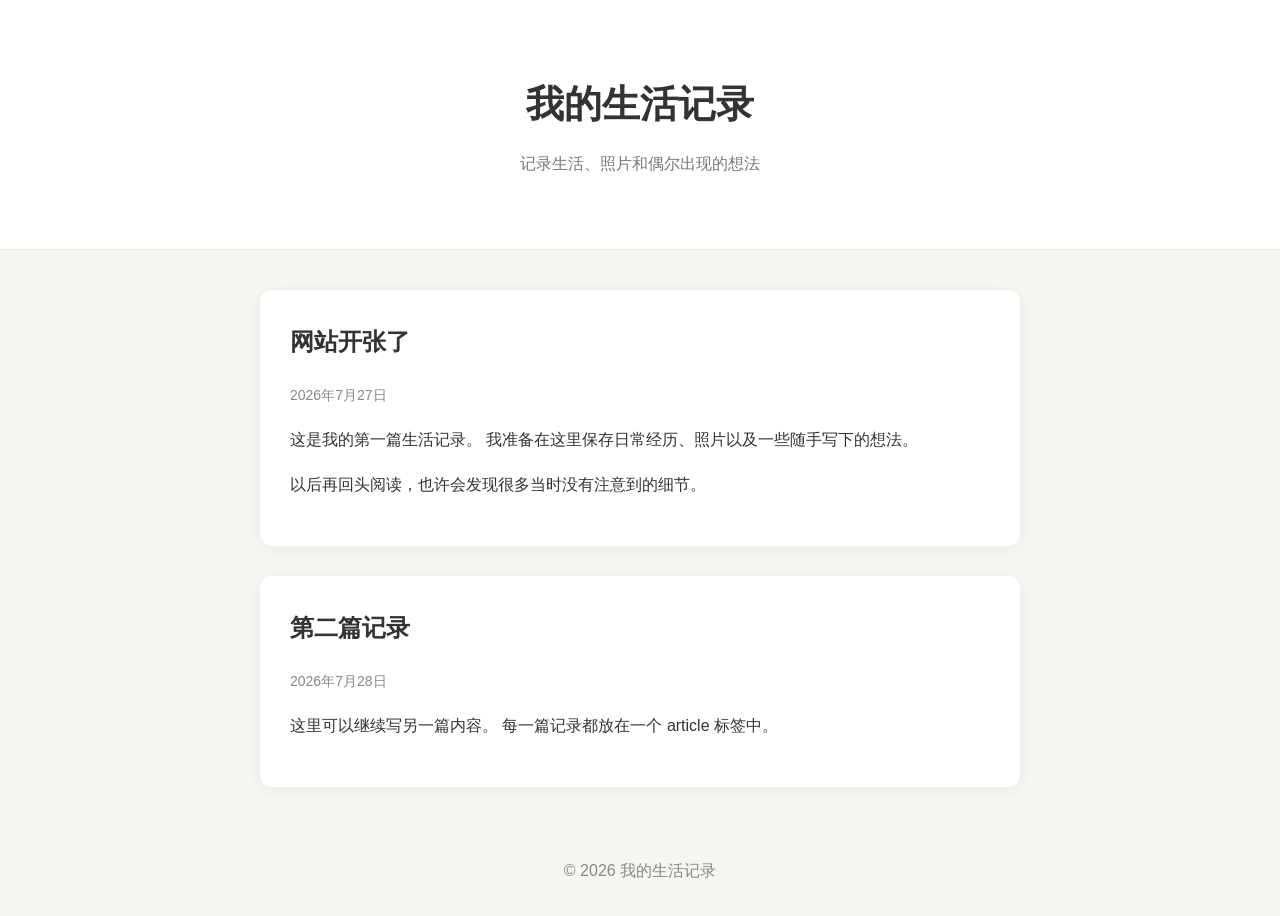
==== index.html @ 9f0eeac4 "Add initial HTML structure for personal blog" ====
<!DOCTYPE html>
<html lang="zh-CN">
<head>
  <meta charset="UTF-8">

  <meta
    name="viewport"
    content="width=device-width, initial-scale=1.0"
  >

  <title>我的生活记录</title>

  <style>
    * {
      box-sizing: border-box;
    }

    body {
      margin: 0;
      background: #f5f5f2;
      color: #333;
      font-family:
        -apple-system,
        BlinkMacSystemFont,
        "Segoe UI",
        "Microsoft YaHei",
        sans-serif;
      line-height: 1.8;
    }

    header {
      padding: 70px 20px;
      background: white;
      text-align: center;
      border-bottom: 1px solid #e5e5e5;
    }

    header h1 {
      margin: 0 0 12px;
      font-size: 38px;
    }

    header p {
      margin: 0;
      color: #777;
    }

    main {
      width: min(760px, calc(100% - 32px));
      margin: 40px auto;
    }

    article {
      margin-bottom: 30px;
      padding: 30px;
      background: white;
      border-radius: 12px;
      box-shadow: 0 3px 15px rgba(0, 0, 0, 0.05);
    }

    article h2 {
      margin-top: 0;
    }

    time {
      display: block;
      margin-bottom: 18px;
      color: #888;
      font-size: 14px;
    }

    article img {
      display: block;
      width: 100%;
      height: auto;
      margin: 22px 0;
      border-radius: 8px;
    }

    footer {
      padding: 30px 20px;
      color: #888;
      text-align: center;
    }
  </style>
</head>

<body>
  <header>
    <h1>我的生活记录</h1>
    <p>记录生活、照片和偶尔出现的想法</p>
  </header>

  <main>
    <article>
      <h2>网站开张了</h2>
      <time datetime="2026-07-27">2026年7月27日</time>

      <p>
        这是我的第一篇生活记录。
        我准备在这里保存日常经历、照片以及一些随手写下的想法。
      </p>

      <p>
        以后再回头阅读，也许会发现很多当时没有注意到的细节。
      </p>
    </article>

    <article>
      <h2>第二篇记录</h2>
      <time datetime="2026-07-28">2026年7月28日</time>

      <p>
        这里可以继续写另一篇内容。
        每一篇记录都放在一个 article 标签中。
      </p>
    </article>
  </main>

  <footer>
    © 2026 我的生活记录
  </footer>
</body>
</html>
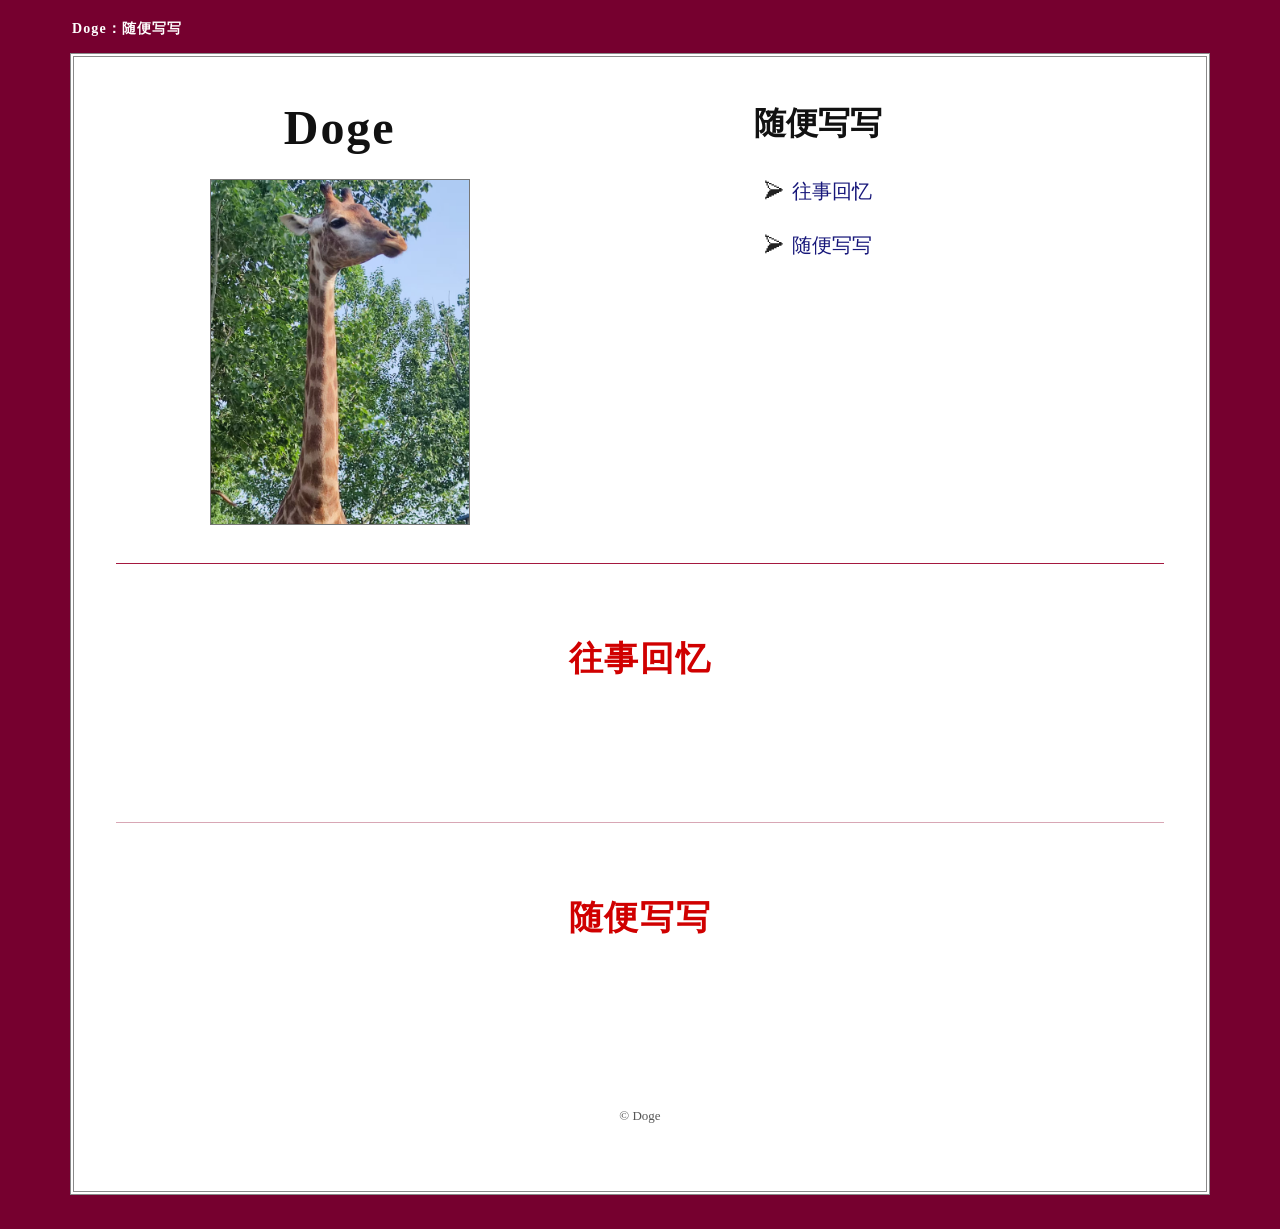
==== commit d3f8ad06: "Update index.html" ====
--- a/index.html
+++ b/index.html
@@ -2,123 +2,228 @@
 <html lang="zh-CN">
 <head>
   <meta charset="UTF-8">
-
-  <meta
-    name="viewport"
-    content="width=device-width, initial-scale=1.0"
-  >
-
-  <title>我的生活记录</title>
+  <meta name="viewport" content="width=device-width, initial-scale=1.0">
+  <meta name="description" content="Doge 的个人写作页面">
+  <title>Doge｜随便写写</title>
 
   <style>
+    :root {
+      --burgundy: #76002f;
+      --link: #17177a;
+      --rule: #a5183f;
+      --paper: #fff;
+      --ink: #111;
+    }
+
     * {
       box-sizing: border-box;
     }
 
+    html {
+      scroll-behavior: smooth;
+    }
+
     body {
       margin: 0;
-      background: #f5f5f2;
-      color: #333;
-      font-family:
-        -apple-system,
-        BlinkMacSystemFont,
-        "Segoe UI",
-        "Microsoft YaHei",
-        sans-serif;
+      background: var(--burgundy);
+      color: var(--ink);
+      font-family: "Noto Serif SC", "Songti SC", SimSun, serif;
+      font-size: 18px;
       line-height: 1.8;
     }
 
-    header {
-      padding: 70px 20px;
-      background: white;
-      text-align: center;
-      border-bottom: 1px solid #e5e5e5;
-    }
-
-    header h1 {
-      margin: 0 0 12px;
-      font-size: 38px;
-    }
-
-    header p {
+    a {
+      color: var(--link);
+      text-decoration: none;
+    }
+
+    a:hover,
+    a:focus-visible {
+      color: var(--burgundy);
+      text-decoration: underline;
+    }
+
+    .site-label {
+      width: min(1140px, calc(100% - 40px));
+      margin: 0 auto;
+      padding: 16px 2px 12px;
+      color: #fff;
+      font-size: 14px;
+      font-weight: 700;
+      letter-spacing: 0.08em;
+    }
+
+    .page {
+      width: min(1140px, calc(100% - 40px));
+      min-height: calc(100vh - 76px);
+      margin: 0 auto 34px;
+      padding: 40px 42px 64px;
+      background: var(--paper);
+      border: 4px double #8a8a8a;
+    }
+
+    .intro {
+      display: grid;
+      grid-template-columns: minmax(220px, 0.8fr) minmax(360px, 1.45fr);
+      gap: 56px;
+      align-items: start;
+      padding: 2px 7% 38px;
+      border-bottom: 1px solid var(--rule);
+    }
+
+    .profile {
+      text-align: center;
+    }
+
+    .profile h1 {
+      margin: 0 0 22px;
+      font-size: clamp(34px, 4vw, 48px);
+      line-height: 1.2;
+      letter-spacing: 0.04em;
+    }
+
+    .portrait {
+      display: block;
+      width: min(100%, 260px);
+      aspect-ratio: 3 / 4;
+      margin: 0 auto;
+      border: 1px solid #777;
+      object-fit: cover;
+      object-position: center top;
+    }
+
+    .contents {
+      padding-top: 4px;
+    }
+
+    .contents h2 {
+      margin: 0 0 28px;
+      text-align: center;
+      font-size: clamp(25px, 3vw, 32px);
+      line-height: 1.3;
+    }
+
+    .contents ul {
+      width: fit-content;
+      margin: 0 auto;
+      padding: 0;
+      list-style: none;
+    }
+
+    .contents li {
+      position: relative;
+      margin: 18px 0;
+      padding-left: 28px;
+      font-size: 20px;
+    }
+
+    .contents li::before {
+      position: absolute;
+      left: 0;
+      content: "➢";
+      color: #222;
+    }
+
+    .writing-section {
+      min-height: 210px;
+      padding: 64px 8% 42px;
+      text-align: center;
+      scroll-margin-top: 24px;
+    }
+
+    .writing-section + .writing-section {
+      border-top: 1px solid #d8a7b5;
+    }
+
+    .writing-section h2 {
       margin: 0;
-      color: #777;
-    }
-
-    main {
-      width: min(760px, calc(100% - 32px));
-      margin: 40px auto;
-    }
-
-    article {
-      margin-bottom: 30px;
-      padding: 30px;
-      background: white;
-      border-radius: 12px;
-      box-shadow: 0 3px 15px rgba(0, 0, 0, 0.05);
-    }
-
-    article h2 {
-      margin-top: 0;
-    }
-
-    time {
-      display: block;
-      margin-bottom: 18px;
-      color: #888;
-      font-size: 14px;
-    }
-
-    article img {
-      display: block;
-      width: 100%;
-      height: auto;
-      margin: 22px 0;
-      border-radius: 8px;
+      color: #d00000;
+      font-size: clamp(26px, 3vw, 34px);
+      letter-spacing: 0.05em;
+    }
+
+    .empty-space {
+      min-height: 90px;
     }
 
     footer {
-      padding: 30px 20px;
-      color: #888;
-      text-align: center;
+      margin-top: 24px;
+      color: #555;
+      font-size: 13px;
+      text-align: center;
+    }
+
+    @media (max-width: 760px) {
+      body {
+        font-size: 16px;
+      }
+
+      .site-label,
+      .page {
+        width: calc(100% - 22px);
+      }
+
+      .site-label {
+        padding-top: 10px;
+      }
+
+      .page {
+        margin-bottom: 11px;
+        padding: 30px 20px 44px;
+      }
+
+      .intro {
+        grid-template-columns: 1fr;
+        gap: 38px;
+        padding: 0 0 34px;
+      }
+
+      .portrait {
+        width: min(72vw, 240px);
+      }
+
+      .contents li {
+        font-size: 18px;
+      }
+
+      .writing-section {
+        min-height: 175px;
+        padding: 50px 4% 30px;
+      }
     }
   </style>
 </head>
 
 <body>
-  <header>
-    <h1>我的生活记录</h1>
-    <p>记录生活、照片和偶尔出现的想法</p>
-  </header>
-
-  <main>
-    <article>
-      <h2>网站开张了</h2>
-      <time datetime="2026-07-27">2026年7月27日</time>
-
-      <p>
-        这是我的第一篇生活记录。
-        我准备在这里保存日常经历、照片以及一些随手写下的想法。
-      </p>
-
-      <p>
-        以后再回头阅读，也许会发现很多当时没有注意到的细节。
-      </p>
-    </article>
-
-    <article>
-      <h2>第二篇记录</h2>
-      <time datetime="2026-07-28">2026年7月28日</time>
-
-      <p>
-        这里可以继续写另一篇内容。
-        每一篇记录都放在一个 article 标签中。
-      </p>
-    </article>
+  <div class="site-label">Doge：随便写写</div>
+
+  <main class="page">
+    <section class="intro" aria-label="个人简介与目录">
+      <div class="profile">
+        <h1>Doge</h1>
+        <img class="portrait" src="img.jpg" alt="Doge 的人像">
+      </div>
+
+      <nav class="contents" aria-labelledby="contents-title">
+        <h2 id="contents-title">随便写写</h2>
+        <ul>
+          <li><a href="#memories">往事回忆</a></li>
+          <li><a href="#writings">随便写写</a></li>
+        </ul>
+      </nav>
+    </section>
+
+    <section class="writing-section" id="memories">
+      <h2>往事回忆</h2>
+      <div class="empty-space" aria-hidden="true"></div>
+    </section>
+
+    <section class="writing-section" id="writings">
+      <h2>随便写写</h2>
+      <div class="empty-space" aria-hidden="true"></div>
+    </section>
+
+    <footer>© Doge</footer>
   </main>
-
-  <footer>
-    © 2026 我的生活记录
-  </footer>
 </body>
 </html>
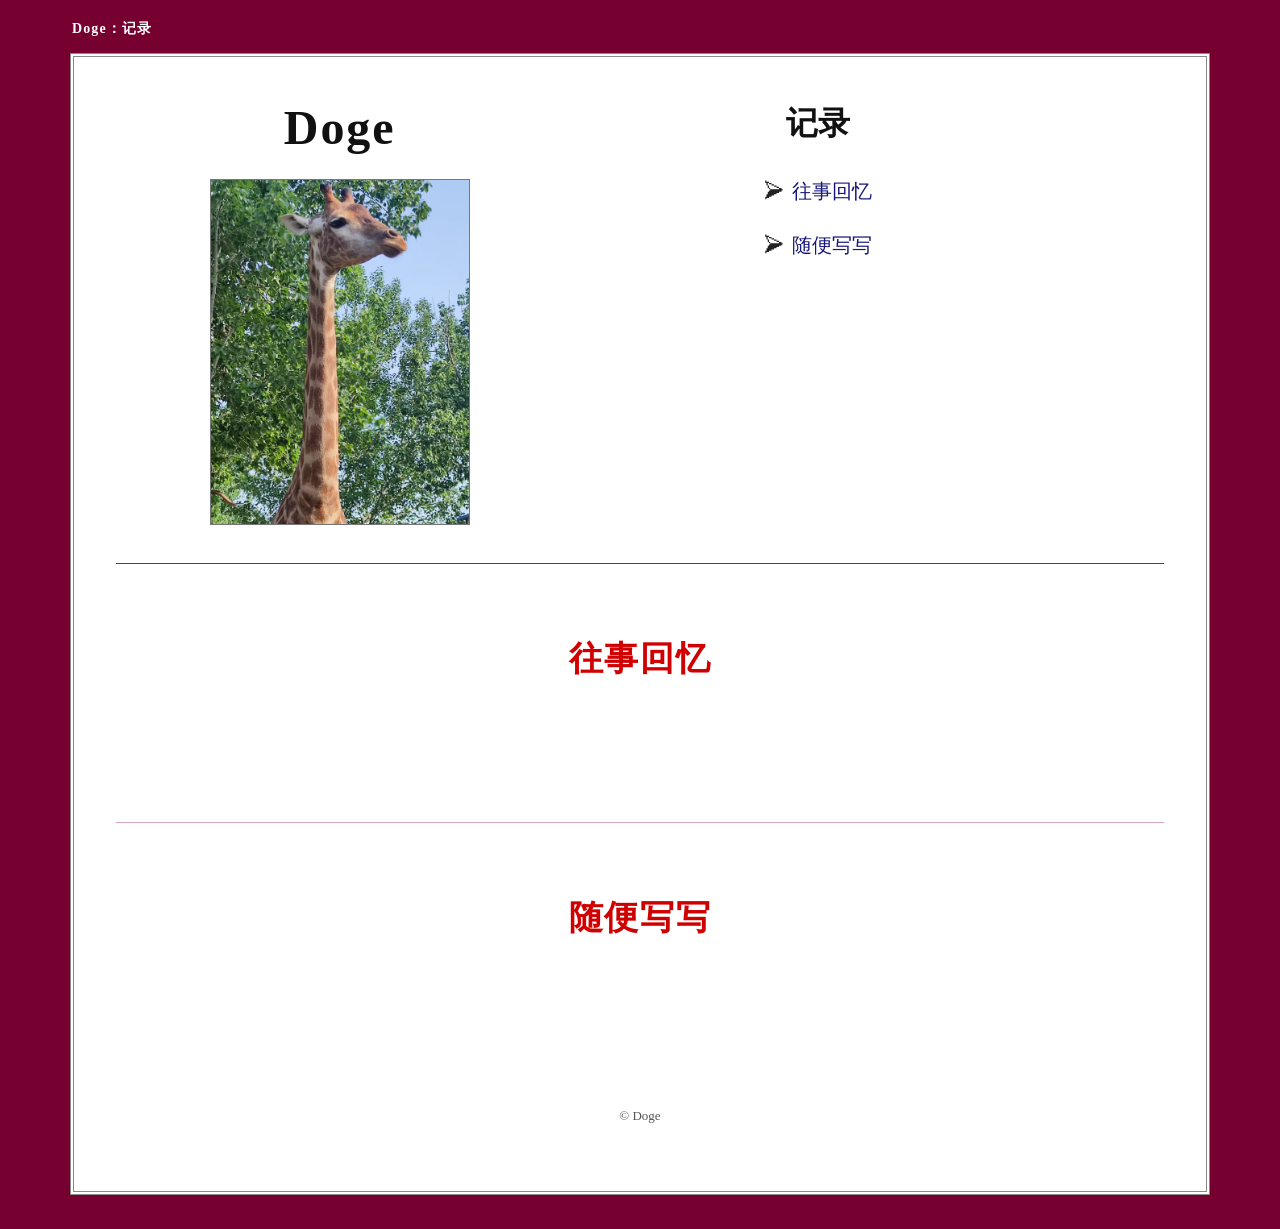
==== commit debb5734: "Update index.html" ====
--- a/index.html
+++ b/index.html
@@ -4,7 +4,7 @@
   <meta charset="UTF-8">
   <meta name="viewport" content="width=device-width, initial-scale=1.0">
   <meta name="description" content="Doge 的个人写作页面">
-  <title>Doge｜随便写写</title>
+  <title>Doge｜记录</title>
 
   <style>
     :root {
@@ -195,7 +195,7 @@
 </head>
 
 <body>
-  <div class="site-label">Doge：随便写写</div>
+  <div class="site-label">Doge：记录</div>
 
   <main class="page">
     <section class="intro" aria-label="个人简介与目录">
@@ -205,7 +205,7 @@
       </div>
 
       <nav class="contents" aria-labelledby="contents-title">
-        <h2 id="contents-title">随便写写</h2>
+        <h2 id="contents-title">记录</h2>
         <ul>
           <li><a href="#memories">往事回忆</a></li>
           <li><a href="#writings">随便写写</a></li>
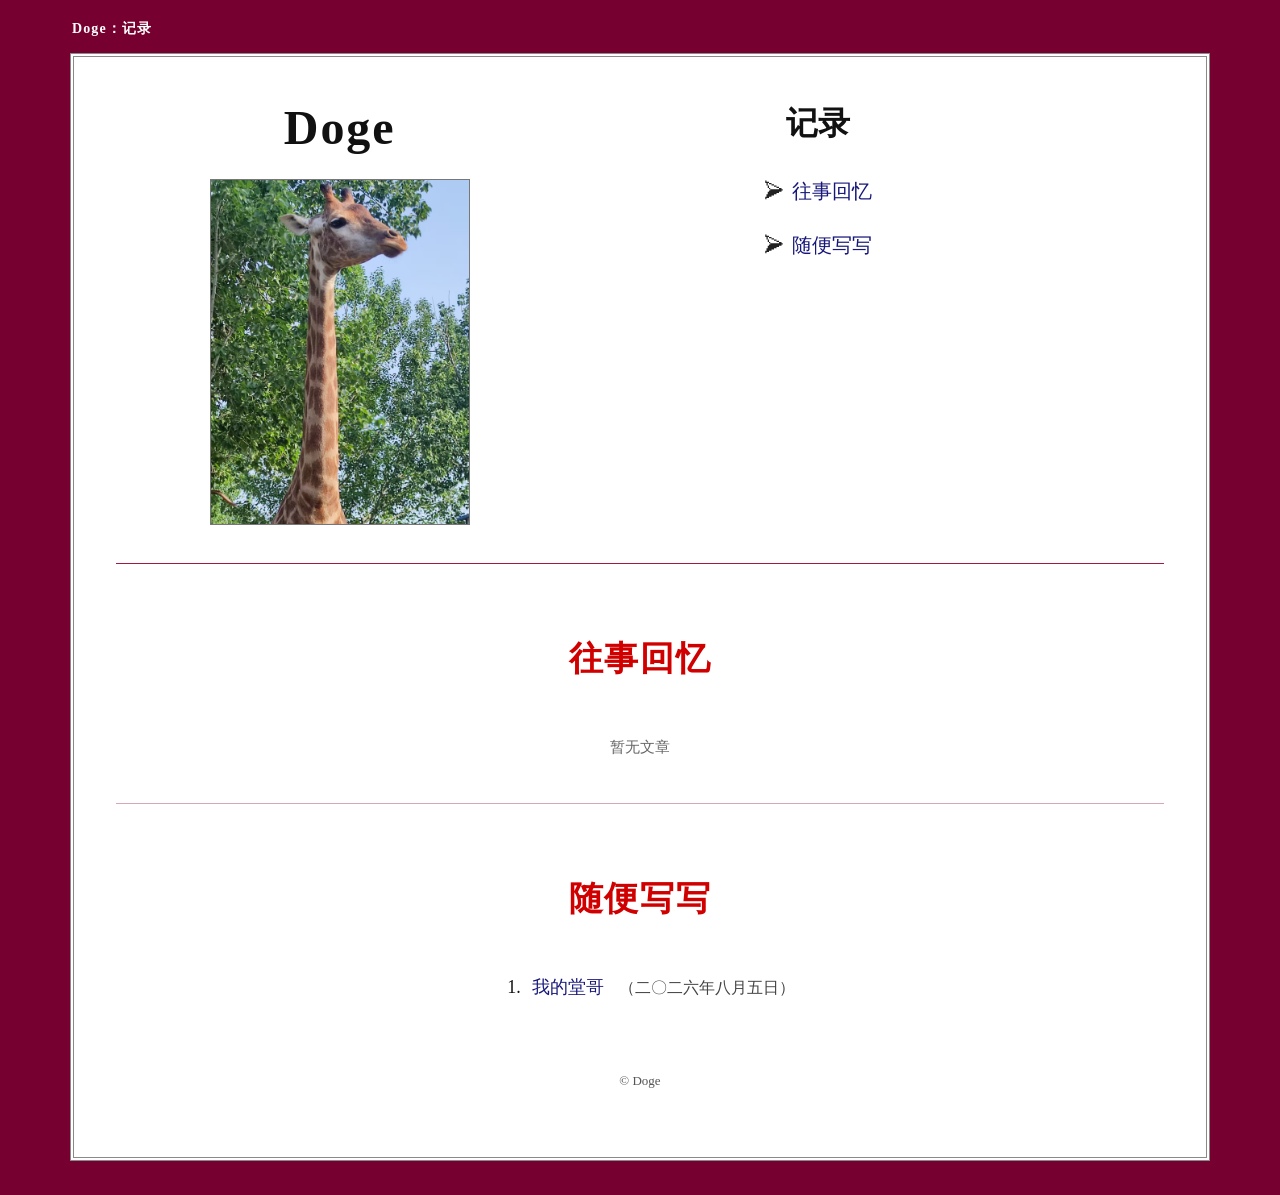
==== commit 9a19dab6: "添加《我的堂哥》及随便写写目录" ====
--- a/index.html
+++ b/index.html
@@ -5,203 +5,17 @@
   <meta name="viewport" content="width=device-width, initial-scale=1.0">
   <meta name="description" content="Doge 的个人写作页面">
   <title>Doge｜记录</title>
-
-  <style>
-    :root {
-      --burgundy: #76002f;
-      --link: #17177a;
-      --rule: #a5183f;
-      --paper: #fff;
-      --ink: #111;
-    }
-
-    * {
-      box-sizing: border-box;
-    }
-
-    html {
-      scroll-behavior: smooth;
-    }
-
-    body {
-      margin: 0;
-      background: var(--burgundy);
-      color: var(--ink);
-      font-family: "Noto Serif SC", "Songti SC", SimSun, serif;
-      font-size: 18px;
-      line-height: 1.8;
-    }
-
-    a {
-      color: var(--link);
-      text-decoration: none;
-    }
-
-    a:hover,
-    a:focus-visible {
-      color: var(--burgundy);
-      text-decoration: underline;
-    }
-
-    .site-label {
-      width: min(1140px, calc(100% - 40px));
-      margin: 0 auto;
-      padding: 16px 2px 12px;
-      color: #fff;
-      font-size: 14px;
-      font-weight: 700;
-      letter-spacing: 0.08em;
-    }
-
-    .page {
-      width: min(1140px, calc(100% - 40px));
-      min-height: calc(100vh - 76px);
-      margin: 0 auto 34px;
-      padding: 40px 42px 64px;
-      background: var(--paper);
-      border: 4px double #8a8a8a;
-    }
-
-    .intro {
-      display: grid;
-      grid-template-columns: minmax(220px, 0.8fr) minmax(360px, 1.45fr);
-      gap: 56px;
-      align-items: start;
-      padding: 2px 7% 38px;
-      border-bottom: 1px solid var(--rule);
-    }
-
-    .profile {
-      text-align: center;
-    }
-
-    .profile h1 {
-      margin: 0 0 22px;
-      font-size: clamp(34px, 4vw, 48px);
-      line-height: 1.2;
-      letter-spacing: 0.04em;
-    }
-
-    .portrait {
-      display: block;
-      width: min(100%, 260px);
-      aspect-ratio: 3 / 4;
-      margin: 0 auto;
-      border: 1px solid #777;
-      object-fit: cover;
-      object-position: center top;
-    }
-
-    .contents {
-      padding-top: 4px;
-    }
-
-    .contents h2 {
-      margin: 0 0 28px;
-      text-align: center;
-      font-size: clamp(25px, 3vw, 32px);
-      line-height: 1.3;
-    }
-
-    .contents ul {
-      width: fit-content;
-      margin: 0 auto;
-      padding: 0;
-      list-style: none;
-    }
-
-    .contents li {
-      position: relative;
-      margin: 18px 0;
-      padding-left: 28px;
-      font-size: 20px;
-    }
-
-    .contents li::before {
-      position: absolute;
-      left: 0;
-      content: "➢";
-      color: #222;
-    }
-
-    .writing-section {
-      min-height: 210px;
-      padding: 64px 8% 42px;
-      text-align: center;
-      scroll-margin-top: 24px;
-    }
-
-    .writing-section + .writing-section {
-      border-top: 1px solid #d8a7b5;
-    }
-
-    .writing-section h2 {
-      margin: 0;
-      color: #d00000;
-      font-size: clamp(26px, 3vw, 34px);
-      letter-spacing: 0.05em;
-    }
-
-    .empty-space {
-      min-height: 90px;
-    }
-
-    footer {
-      margin-top: 24px;
-      color: #555;
-      font-size: 13px;
-      text-align: center;
-    }
-
-    @media (max-width: 760px) {
-      body {
-        font-size: 16px;
-      }
-
-      .site-label,
-      .page {
-        width: calc(100% - 22px);
-      }
-
-      .site-label {
-        padding-top: 10px;
-      }
-
-      .page {
-        margin-bottom: 11px;
-        padding: 30px 20px 44px;
-      }
-
-      .intro {
-        grid-template-columns: 1fr;
-        gap: 38px;
-        padding: 0 0 34px;
-      }
-
-      .portrait {
-        width: min(72vw, 240px);
-      }
-
-      .contents li {
-        font-size: 18px;
-      }
-
-      .writing-section {
-        min-height: 175px;
-        padding: 50px 4% 30px;
-      }
-    }
-  </style>
+  <link rel="stylesheet" href="style.css">
 </head>
 
 <body>
-  <div class="site-label">Doge：记录</div>
+  <header class="site-label"><a href="index.html">Doge：记录</a></header>
 
   <main class="page">
     <section class="intro" aria-label="个人简介与目录">
       <div class="profile">
         <h1>Doge</h1>
-        <img class="portrait" src="img.jpg" alt="Doge 的人像">
+        <img class="portrait" src="img.jpg" alt="一只长颈鹿">
       </div>
 
       <nav class="contents" aria-labelledby="contents-title">
@@ -215,12 +29,17 @@
 
     <section class="writing-section" id="memories">
       <h2>往事回忆</h2>
-      <div class="empty-space" aria-hidden="true"></div>
+      <p class="empty-note">暂无文章</p>
     </section>
 
     <section class="writing-section" id="writings">
       <h2>随便写写</h2>
-      <div class="empty-space" aria-hidden="true"></div>
+      <ol class="article-list">
+        <li>
+          <a href="随便写写/我的堂哥.html">我的堂哥</a>
+          <time datetime="2026-08-05">（二〇二六年八月五日）</time>
+        </li>
+      </ol>
     </section>
 
     <footer>© Doge</footer>
--- a/style.css
+++ b/style.css
@@ -0,0 +1,266 @@
+:root {
+  --burgundy: #76002f;
+  --link: #17177a;
+  --rule: #a5183f;
+  --paper: #fff;
+  --ink: #111;
+  --muted: #666;
+}
+
+* {
+  box-sizing: border-box;
+}
+
+html {
+  scroll-behavior: smooth;
+}
+
+body {
+  margin: 0;
+  background: var(--burgundy);
+  color: var(--ink);
+  font-family: "Noto Serif SC", "Songti SC", SimSun, serif;
+  font-size: 18px;
+  line-height: 1.8;
+}
+
+a {
+  color: var(--link);
+  text-decoration: none;
+}
+
+a:hover,
+a:focus-visible {
+  color: var(--burgundy);
+  text-decoration: underline;
+}
+
+.site-label {
+  width: min(1140px, calc(100% - 40px));
+  margin: 0 auto;
+  padding: 16px 2px 12px;
+  font-size: 14px;
+  font-weight: 700;
+  letter-spacing: 0.08em;
+}
+
+.site-label a {
+  color: #fff;
+}
+
+.page {
+  width: min(1140px, calc(100% - 40px));
+  min-height: calc(100vh - 76px);
+  margin: 0 auto 34px;
+  padding: 40px 42px 64px;
+  background: var(--paper);
+  border: 4px double #8a8a8a;
+}
+
+.intro {
+  display: grid;
+  grid-template-columns: minmax(220px, 0.8fr) minmax(360px, 1.45fr);
+  gap: 56px;
+  align-items: start;
+  padding: 2px 7% 38px;
+  border-bottom: 1px solid var(--rule);
+}
+
+.profile {
+  text-align: center;
+}
+
+.profile h1 {
+  margin: 0 0 22px;
+  font-size: clamp(34px, 4vw, 48px);
+  line-height: 1.2;
+  letter-spacing: 0.04em;
+}
+
+.portrait {
+  display: block;
+  width: min(100%, 260px);
+  aspect-ratio: 3 / 4;
+  margin: 0 auto;
+  border: 1px solid #777;
+  object-fit: cover;
+  object-position: center top;
+}
+
+.contents {
+  padding-top: 4px;
+}
+
+.contents h2 {
+  margin: 0 0 28px;
+  text-align: center;
+  font-size: clamp(25px, 3vw, 32px);
+  line-height: 1.3;
+}
+
+.contents ul {
+  width: fit-content;
+  margin: 0 auto;
+  padding: 0;
+  list-style: none;
+}
+
+.contents li {
+  position: relative;
+  margin: 18px 0;
+  padding-left: 28px;
+  font-size: 20px;
+}
+
+.contents li::before {
+  position: absolute;
+  left: 0;
+  content: "➢";
+  color: #222;
+}
+
+.writing-section {
+  min-height: 210px;
+  padding: 64px 8% 42px;
+  text-align: center;
+  scroll-margin-top: 24px;
+}
+
+.writing-section + .writing-section {
+  border-top: 1px solid #d8a7b5;
+}
+
+.writing-section h2 {
+  margin: 0;
+  color: #d00000;
+  font-size: clamp(26px, 3vw, 34px);
+  letter-spacing: 0.05em;
+}
+
+.empty-note {
+  margin: 44px 0 0;
+  color: var(--muted);
+  font-size: 15px;
+}
+
+.article-list {
+  width: fit-content;
+  margin: 42px auto 0;
+  padding-left: 2.25em;
+  text-align: left;
+}
+
+.article-list li {
+  padding-left: 0.35em;
+}
+
+.article-list time {
+  margin-left: 0.7em;
+  color: #444;
+  font-size: 0.88em;
+  white-space: nowrap;
+}
+
+.article-page {
+  width: min(900px, calc(100% - 40px));
+  padding: 30px clamp(26px, 7vw, 88px) 64px;
+}
+
+.breadcrumb {
+  margin: 0 0 30px;
+  padding-bottom: 12px;
+  border-bottom: 1px solid var(--rule);
+  font-size: 15px;
+}
+
+.article-header {
+  margin-bottom: 42px;
+  text-align: center;
+}
+
+.article-header h1 {
+  margin: 0 0 8px;
+  color: #c40000;
+  font-size: clamp(30px, 5vw, 42px);
+  letter-spacing: 0.08em;
+}
+
+.article-header time {
+  color: #333;
+  font-size: 16px;
+}
+
+.article-body {
+  max-width: 720px;
+  margin: 0 auto;
+}
+
+.article-body p {
+  margin: 0 0 1.15em;
+  text-align: justify;
+  text-indent: 2em;
+}
+
+.article-nav {
+  max-width: 720px;
+  margin: 54px auto 0;
+  padding-top: 18px;
+  border-top: 1px solid #d8a7b5;
+  font-size: 15px;
+}
+
+footer {
+  margin-top: 24px;
+  color: #555;
+  font-size: 13px;
+  text-align: center;
+}
+
+@media (max-width: 760px) {
+  body {
+    font-size: 16px;
+  }
+
+  .site-label,
+  .page,
+  .article-page {
+    width: calc(100% - 22px);
+  }
+
+  .site-label {
+    padding-top: 10px;
+  }
+
+  .page {
+    margin-bottom: 11px;
+    padding: 30px 20px 44px;
+  }
+
+  .intro {
+    grid-template-columns: 1fr;
+    gap: 38px;
+    padding: 0 0 34px;
+  }
+
+  .portrait {
+    width: min(72vw, 240px);
+  }
+
+  .contents li {
+    font-size: 18px;
+  }
+
+  .writing-section {
+    min-height: 175px;
+    padding: 50px 4% 30px;
+  }
+
+  .article-list time {
+    display: block;
+    margin-left: 0;
+  }
+
+  .article-header {
+    margin-bottom: 32px;
+  }
+}
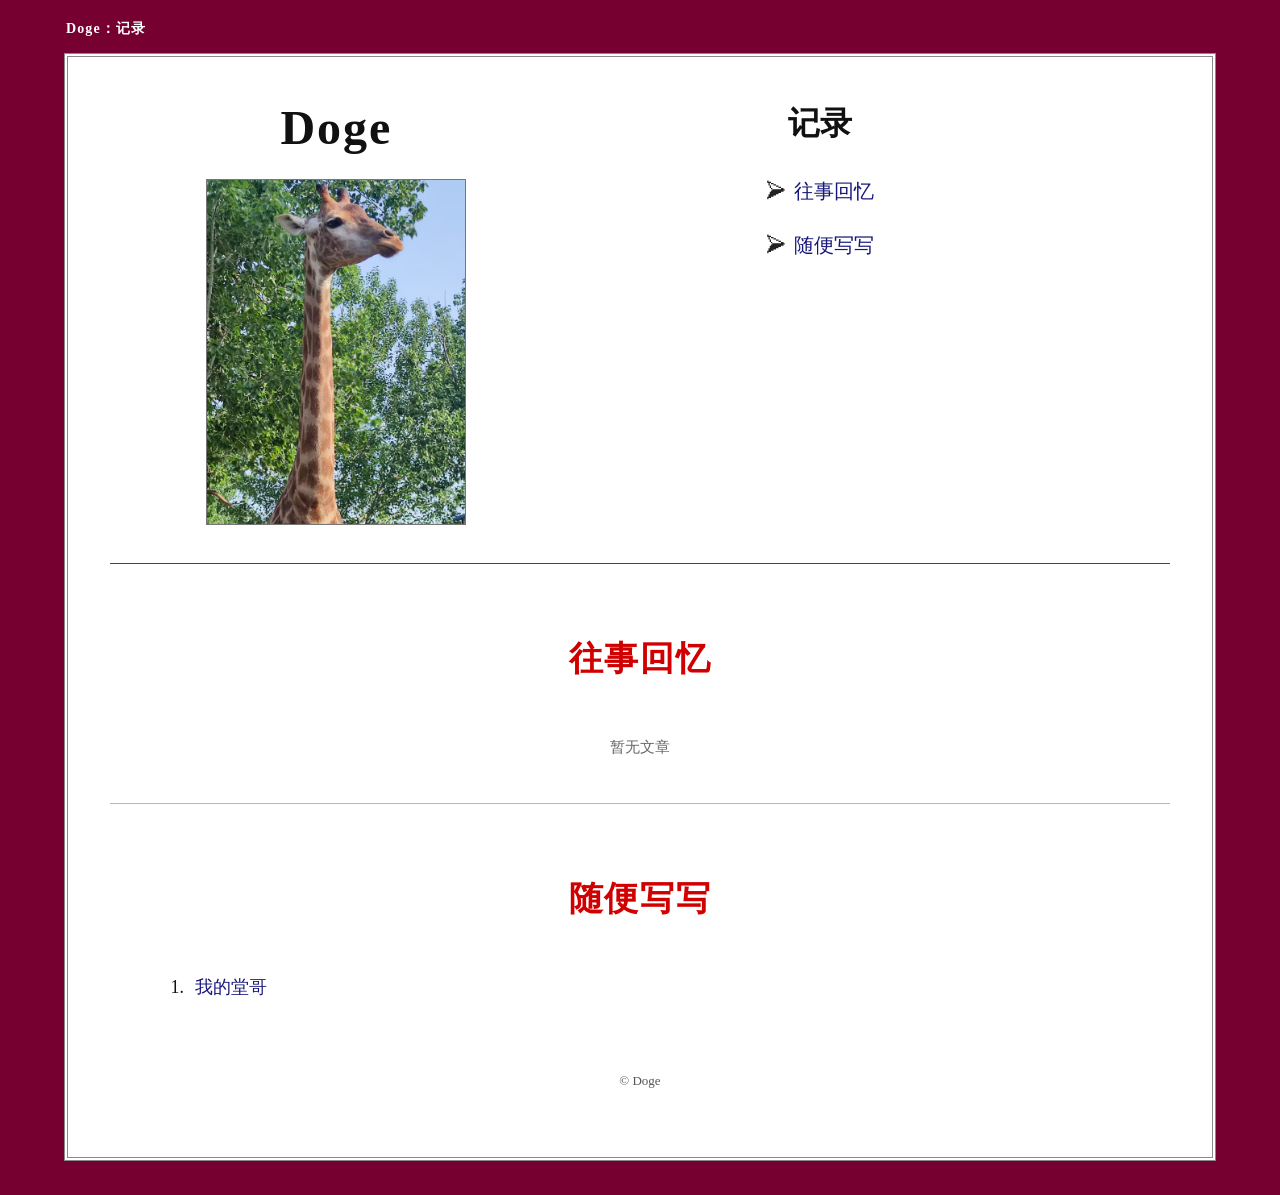
==== commit d4a9395b: "调整页面宽度和文章目录样式" ====
--- a/index.html
+++ b/index.html
@@ -37,7 +37,6 @@
       <ol class="article-list">
         <li>
           <a href="随便写写/我的堂哥.html">我的堂哥</a>
-          <time datetime="2026-08-05">（二〇二六年八月五日）</time>
         </li>
       </ol>
     </section>
--- a/style.css
+++ b/style.css
@@ -36,7 +36,7 @@
 }
 
 .site-label {
-  width: min(1140px, calc(100% - 40px));
+  width: 90%;
   margin: 0 auto;
   padding: 16px 2px 12px;
   font-size: 14px;
@@ -49,7 +49,7 @@
 }
 
 .page {
-  width: min(1140px, calc(100% - 40px));
+  width: 90%;
   min-height: calc(100vh - 76px);
   margin: 0 auto 34px;
   padding: 40px 42px 64px;
@@ -121,7 +121,7 @@
 
 .writing-section {
   min-height: 210px;
-  padding: 64px 8% 42px;
+  padding: 64px 4% 42px;
   text-align: center;
   scroll-margin-top: 24px;
 }
@@ -144,9 +144,8 @@
 }
 
 .article-list {
-  width: fit-content;
-  margin: 42px auto 0;
-  padding-left: 2.25em;
+  margin: 42px 0 0;
+  padding-left: 2em;
   text-align: left;
 }
 
@@ -154,15 +153,7 @@
   padding-left: 0.35em;
 }
 
-.article-list time {
-  margin-left: 0.7em;
-  color: #444;
-  font-size: 0.88em;
-  white-space: nowrap;
-}
-
 .article-page {
-  width: min(900px, calc(100% - 40px));
   padding: 30px clamp(26px, 7vw, 88px) 64px;
 }
 
@@ -255,11 +246,6 @@
     padding: 50px 4% 30px;
   }
 
-  .article-list time {
-    display: block;
-    margin-left: 0;
-  }
-
   .article-header {
     margin-bottom: 32px;
   }
